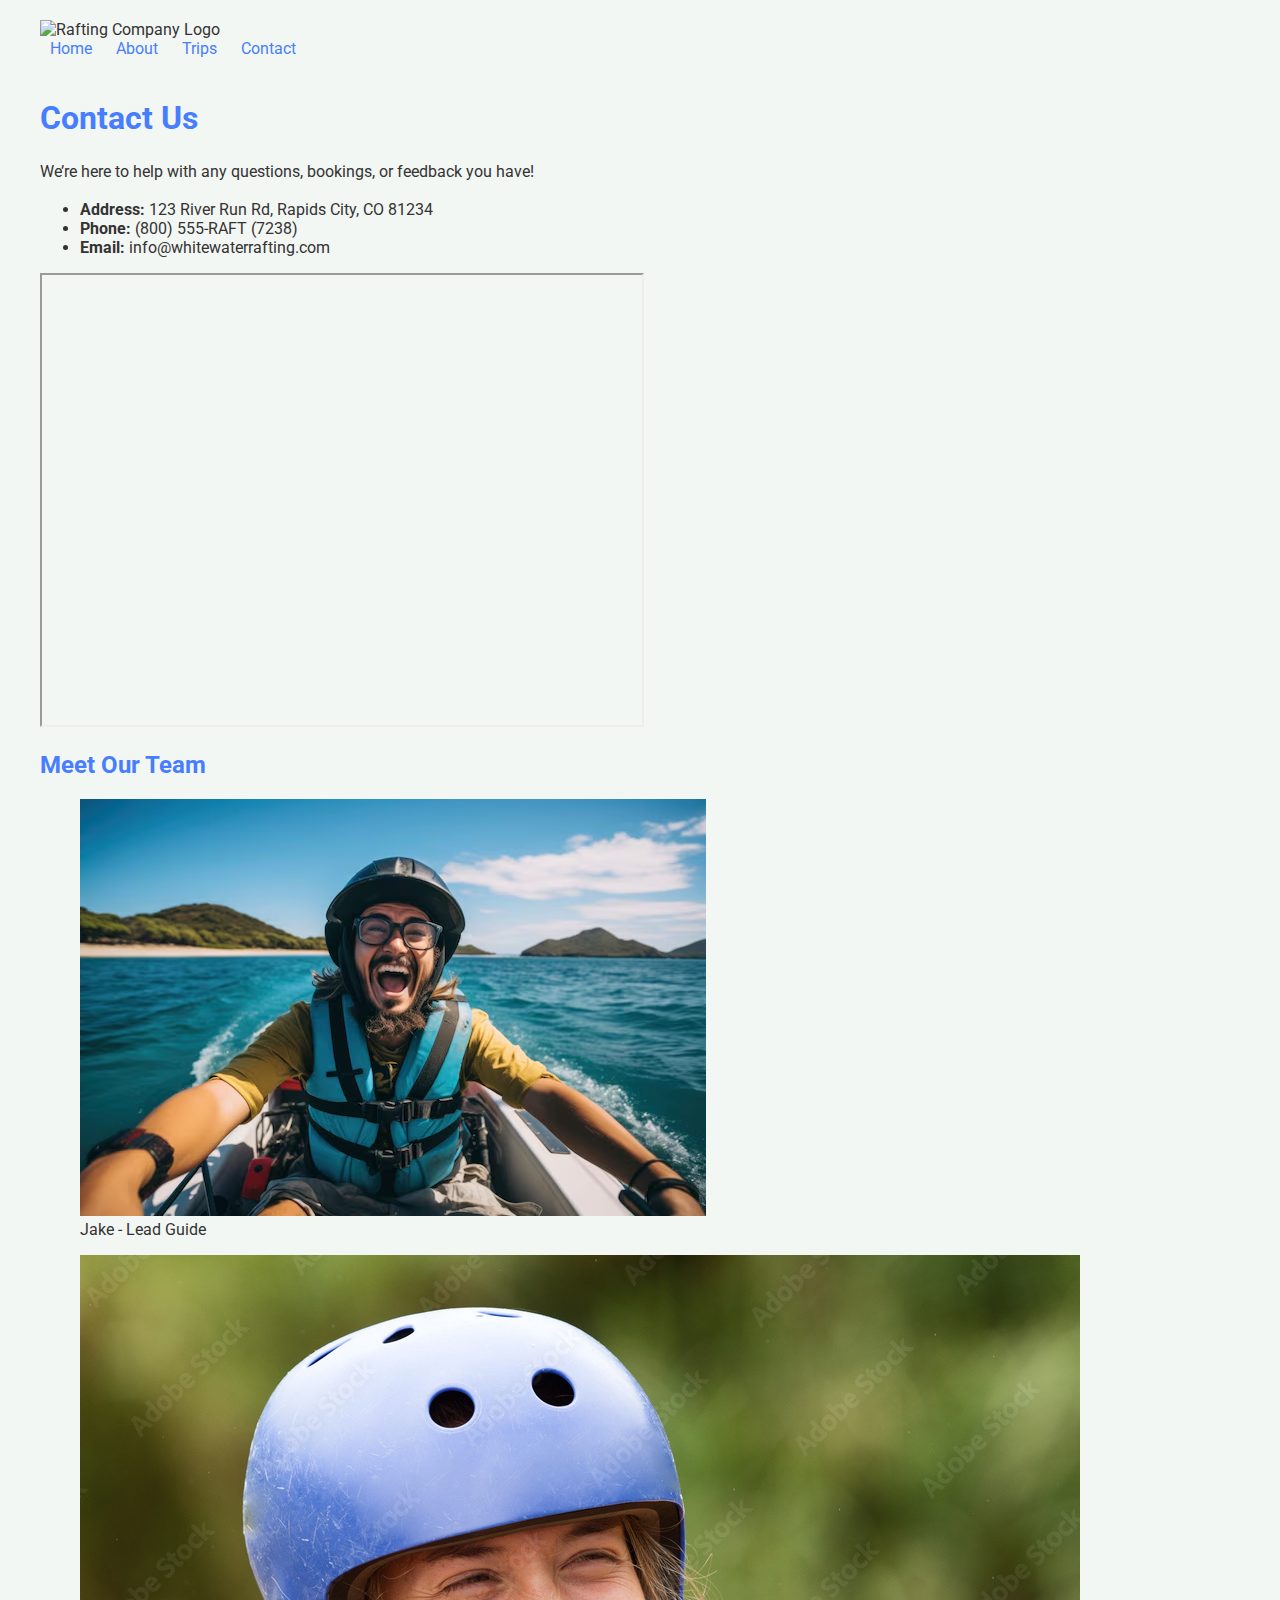
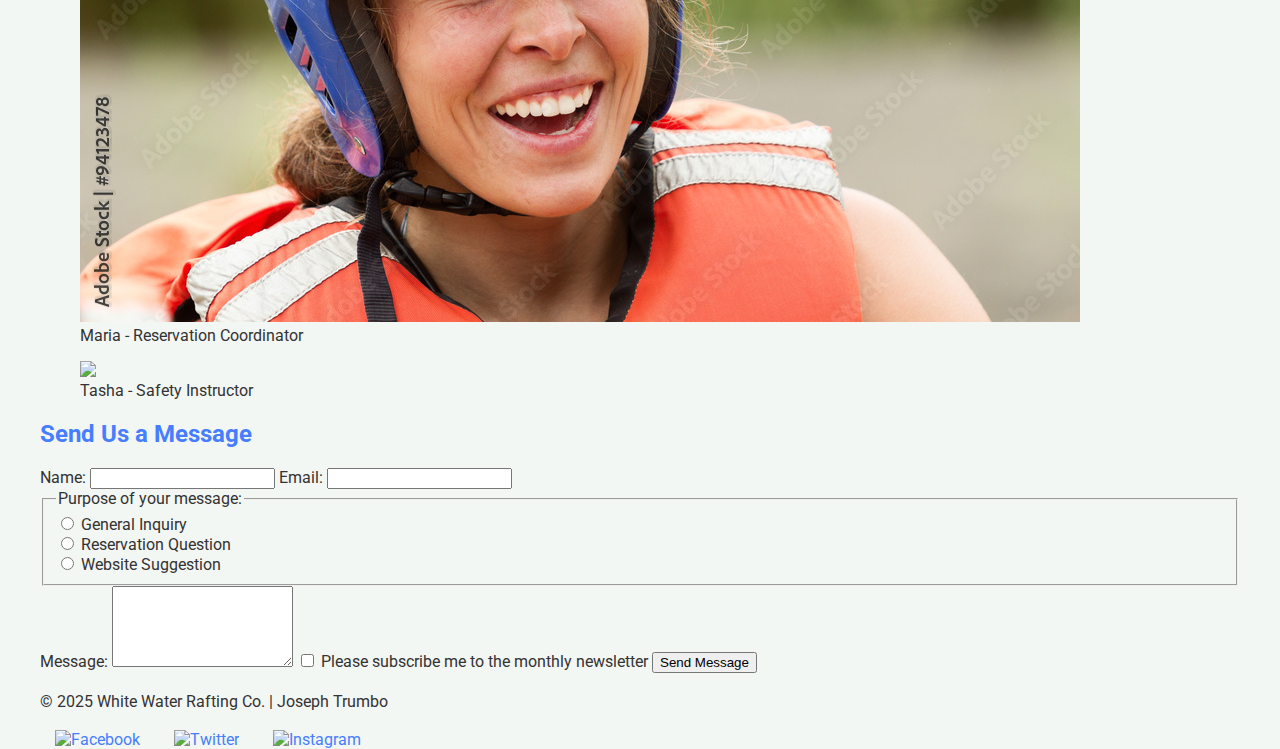
==== wwr/contact.html @ 86dbd9e5 "updated contact info" ====
<!DOCTYPE html>
<html lang="en">
<head>
    <meta charset="UTF-8">
    <meta name="viewport" content="width=device-width, initial-scale=1.0">
    <meta name="description" content="Learn more about our rafting adventures and history.">
    <meta name="author" content="Joseph Trumbo">
    <title>About Us | White Water Rafting</title>
    <link rel="stylesheet" href="styles/rafting.css">
    <link rel="preconnect" href="https://fonts.googleapis.com">
    <link rel="preconnect" href="https://fonts.gstatic.com" crossorigin>
    <link href="https://fonts.googleapis.com/css2?family=Montserrat:ital,wght@0,100..900;1,100..900&family=Roboto:ital,wght@0,100..900;1,100..900&display=swap" rel="stylesheet">
 
</head>
<body>
  <header>
    <div class="header-container">
      <img src="images/white-water-rafting.png" alt="Rafting Company Logo" />
      <nav>
        <a href="index.html">Home</a>
        <a href="about.html">About</a>
        <a href="trips.html">Trips</a>
        <a href="contact.html">Contact</a>
      </nav>
    </div>
  </header>

  <main> <section class="contact-info">
    <h1>Contact Us</h1>
    <p>We’re here to help with any questions, bookings, or feedback you have!</p>
    <ul>
      <li><strong>Address:</strong> 123 River Run Rd, Rapids City, CO 81234</li>
      <li><strong>Phone:</strong> (800) 555-RAFT (7238)</li>
      <li><strong>Email:</strong> info@whitewaterrafting.com</li>
    </ul>
    <div class="map-container">
      <iframe 
        src="https://www.google.com/maps/embed?pb=!1m18!1m12!1m3!1d3151.835434509596!2d144.95373631531588!3d-37.8172099797517!2m3!1f0!2f0!3f0!3m2!1i1024!2i768!4f13.1!3m3!1m2!1s0x6ad65d43f1f3b9bf%3A0x2b0f0f6f0f6f0f6f!2sWhite+Water+Rafting+Co!5e0!3m2!1sen!2sus!4v1711234567890" 
        width="600" 
        height="450" 
        allowfullscreen="" 
        loading="lazy" 
        referrerpolicy="no-referrer-when-downgrade">
      </iframe>
    </div>
  </section>

  <section class="team">
    <h2>Meet Our Team</h2>
    <div class="team-gallery">
      <figure>
        <img src="images/employee-jake-wwr.jpg" alt="Smiling guide Jake" />
        <figcaption>Jake - Lead Guide</figcaption>
      </figure>
      <figure>
        <img src="images/employee-maria-jpg.jpg" alt="Friendly coordinator Maria" />
        <figcaption>Maria - Reservation Coordinator</figcaption>
      </figure>
      <figure>
        <img src="images/employee-tasha-wwr.jpg alt="Excited safety instructor Tasha" />
        <figcaption>Tasha - Safety Instructor</figcaption>
      </figure>
    </div>
  </section>

  <section class="contact-form">
    <h2>Send Us a Message</h2>
    <form action="#" method="post">
      <label for="name">Name:</label>
      <input type="text" id="name" name="name" required />

      <label for="email">Email:</label>
      <input type="email" id="email" name="email" required />

      <fieldset>
        <legend>Purpose of your message:</legend>
        <label><input type="radio" name="purpose" value="general" required /> General Inquiry</label><br />
        <label><input type="radio" name="purpose" value="reservation" /> Reservation Question</label><br />
        <label><input type="radio" name="purpose" value="website" /> Website Suggestion</label>
      </fieldset>

      <label for="message">Message:</label>
      <textarea id="message" name="message" rows="5" required></textarea>

      <label>
        <input type="checkbox" name="subscribe" />
        Please subscribe me to the monthly newsletter
      </label>

      <button type="submit">Send Message</button>
    </form>
  </section>

  </main>

  <footer>
    <p>&copy; 2025 White Water Rafting Co. | Joseph Trumbo</p>
    <nav class="social-links">
      <a href="https://facebook.com"><img src="images/Facebook-icon.png" alt="Facebook" /></a>
      <a href="https://twitter.com"><img src="images/twitter-logo.png" alt="Twitter" /></a>
      <a href="https://instagram.com"><img src="images/instagram-logo.png" alt="Instagram" /></a>
    </nav>
  </footer>
</body>
</html>
---- wwr/styles/rafting.css ----
/* Define CSS Variables */
:root {
    --primary-color: #477EFF;
    --secondary-color: #99D8FF;
    --accent1-color: #D3CCC5;
    --accent2-color: #F3F7F3;
    --text-color: #333;
}

/* General Styles */
body {
    font-family: 'Roboto', sans-serif;
    color: var(--text-color);
    background-color: var(--accent2-color);
    max-width: 1200px;
    margin: 0 auto;
    padding: 0 20px;
}

h1, h2 {
    color: var(--primary-color);
}

p {
    line-height: 1.6;
}

/* Header Styles */
header {
    display: flex;
    justify-content: space-between;
    align-items: center;
    padding: 20px 0;
}

nav a {
    text-decoration: none;
    color: var(--primary-color);
    margin: 0 10px;
}

/* Hero Section */
.hero {
    position: relative;
    text-align: center;
}

.hero img {
    display: block;
    width: 100%;
    height: auto;
}

.hero h1 {
    position: absolute;
    top: 20%;
    left: 50%;
    transform: translate(-50%, -50%);
    background: rgba(255, 255, 255, 0.7);
    padding: 10px 20px;
    border-radius: 5px;
}

.hero article {
    position: absolute;
    bottom: 10%;
    left: 50%;
    transform: translateX(-50%);
    background: rgba(0, 0, 0, 0.6);
    color: white;
    padding: 15px;
    border-radius: 5px;
    max-width: 500px;
}

.hero article img {
    float: right;
    margin-left: 15px;
    border-radius: 50%;
    width: 80px;
    height: 80px;
}

/* Social Media Links */
footer a img {
    text-decoration: none;
    width: 40px;
    height: 40px;
    margin: 0 5px;
}
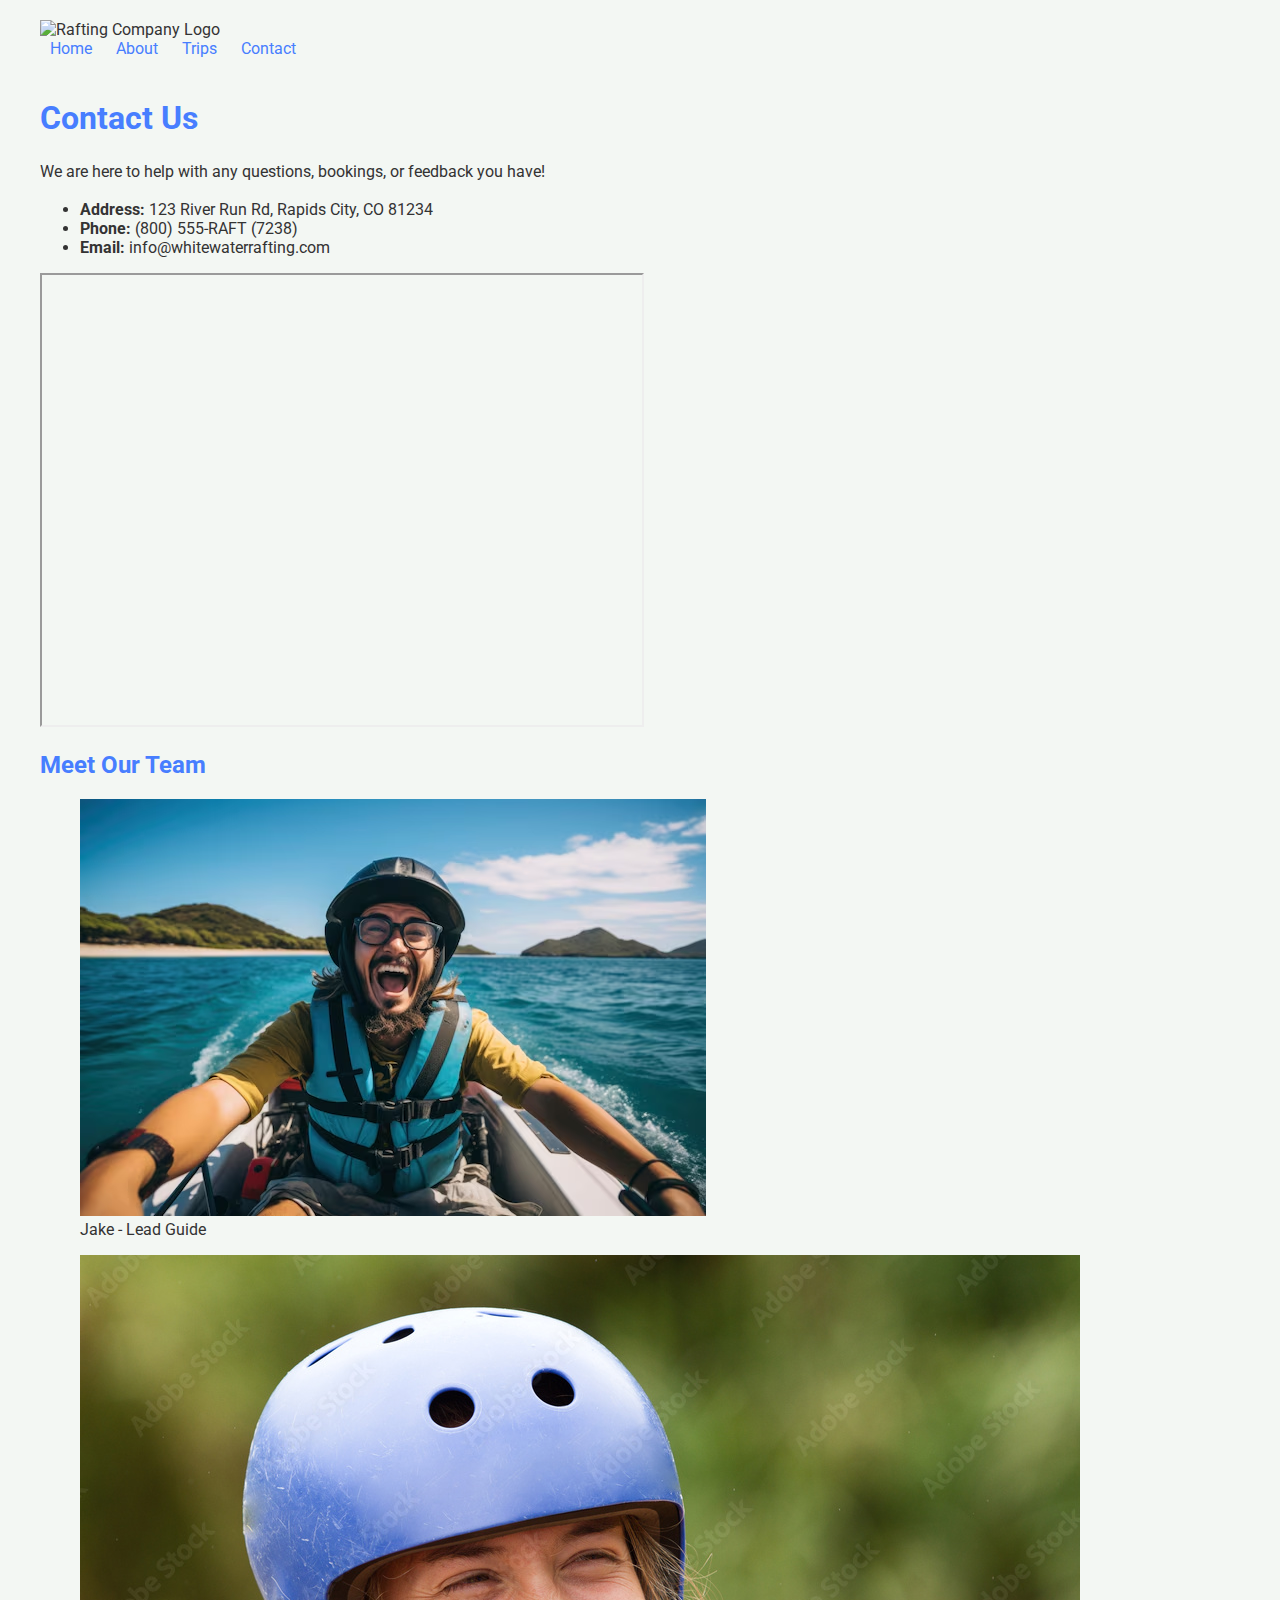
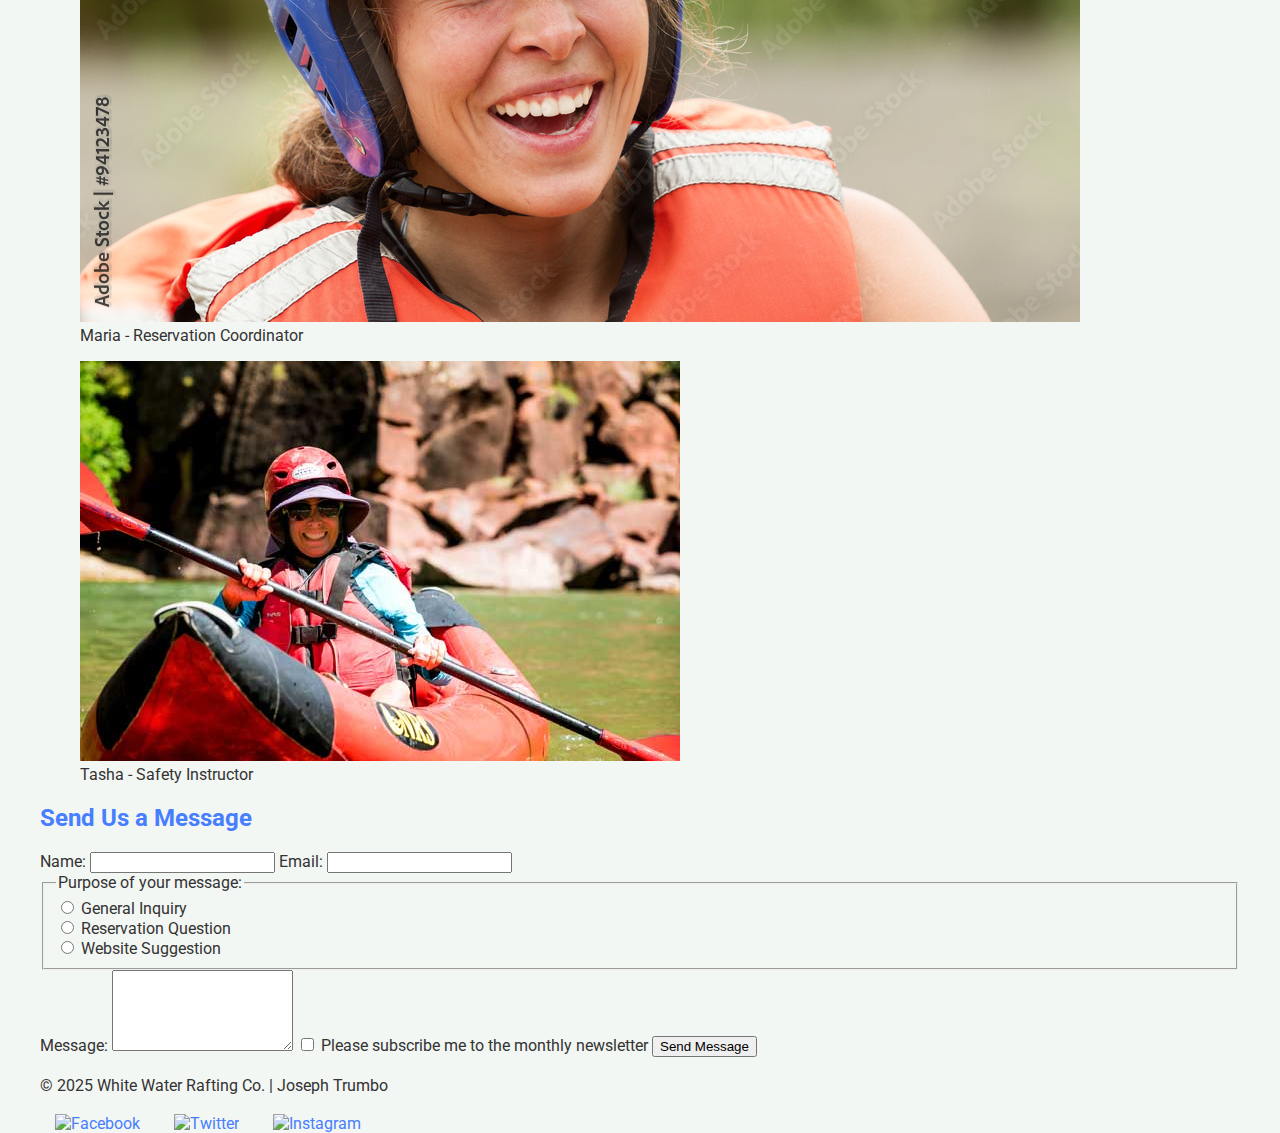
==== commit fa11549c: "moved map and contact info line 8" ====
--- a/wwr/contact.html
+++ b/wwr/contact.html
@@ -5,7 +5,7 @@
     <meta name="viewport" content="width=device-width, initial-scale=1.0">
     <meta name="description" content="Learn more about our rafting adventures and history.">
     <meta name="author" content="Joseph Trumbo">
-    <title>About Us | White Water Rafting</title>
+    <title>Contact Us | White Water Rafting</title>
     <link rel="stylesheet" href="styles/rafting.css">
     <link rel="preconnect" href="https://fonts.googleapis.com">
     <link rel="preconnect" href="https://fonts.gstatic.com" crossorigin>
@@ -27,7 +27,7 @@
 
   <main> <section class="contact-info">
     <h1>Contact Us</h1>
-    <p>We’re here to help with any questions, bookings, or feedback you have!</p>
+    <p>We are here to help with any questions, bookings, or feedback you have!</p>
     <ul>
       <li><strong>Address:</strong> 123 River Run Rd, Rapids City, CO 81234</li>
       <li><strong>Phone:</strong> (800) 555-RAFT (7238)</li>
@@ -35,7 +35,7 @@
     </ul>
     <div class="map-container">
       <iframe 
-        src="https://www.google.com/maps/embed?pb=!1m18!1m12!1m3!1d3151.835434509596!2d144.95373631531588!3d-37.8172099797517!2m3!1f0!2f0!3f0!3m2!1i1024!2i768!4f13.1!3m3!1m2!1s0x6ad65d43f1f3b9bf%3A0x2b0f0f6f0f6f0f6f!2sWhite+Water+Rafting+Co!5e0!3m2!1sen!2sus!4v1711234567890" 
+        src="https://www.google.com/maps/embed?pb=!1m18!1m12!1m3!1d3097.272221270241!2d-105.25062262391133!3d39.077496671686184!2m3!1f0!2f0!3f0!3m2!1i1024!2i768!4f13.1!3m3!1m2!1s0x876b4e4184156d67%3A0xe5a2b301a6b128ca!2s3147-2721%20Teller%20County%20Rd%2033%2C%20Woodland%20Park%2C%20CO%2080863!5e0!3m2!1sen!2sus!4v1744407390715!5m2!1sen!2sus"
         width="600" 
         height="450" 
         allowfullscreen="" 
@@ -57,7 +57,7 @@
         <figcaption>Maria - Reservation Coordinator</figcaption>
       </figure>
       <figure>
-        <img src="images/employee-tasha-wwr.jpg alt="Excited safety instructor Tasha" />
+        <img src="images/employee-tasha-wwr.jpg"Excited safety instructor Tasha" />
         <figcaption>Tasha - Safety Instructor</figcaption>
       </figure>
     </div>
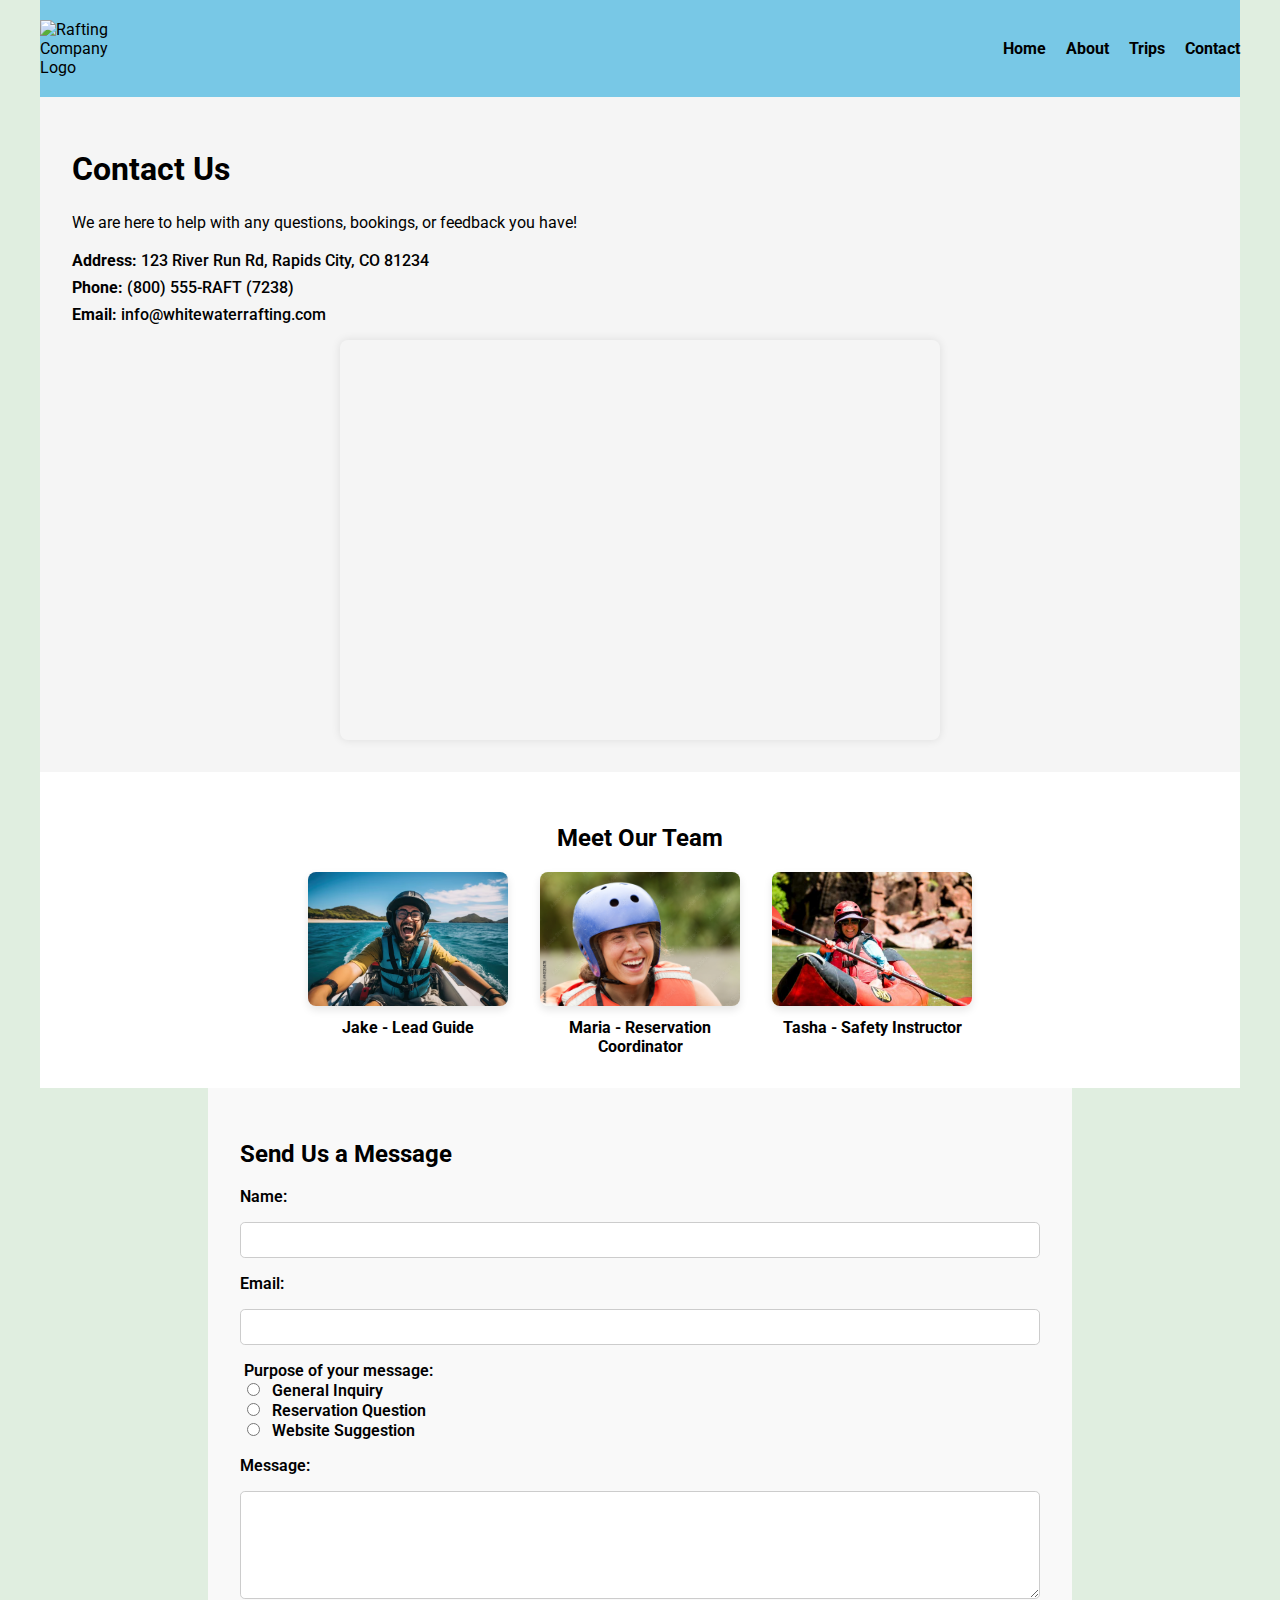
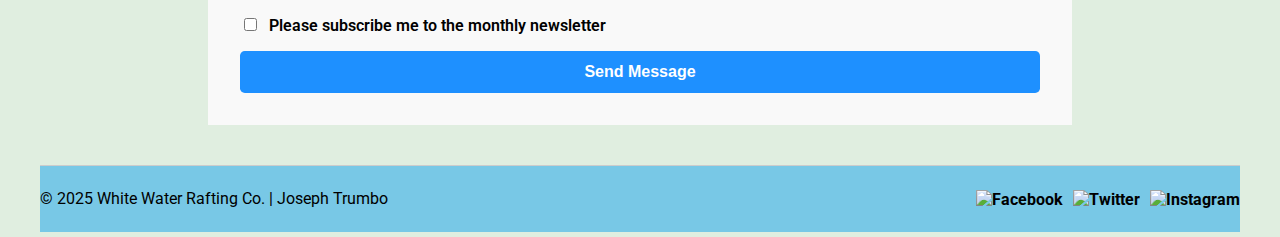
==== commit ec72e419: "updated ID" ====
--- a/wwr/contact.html
+++ b/wwr/contact.html
@@ -49,15 +49,15 @@
     <h2>Meet Our Team</h2>
     <div class="team-gallery">
       <figure>
-        <img src="images/employee-jake-wwr.jpg" alt="Smiling guide Jake" />
+        <img src="images/employee-jake-wwr.jpg" alt="Smiling guide Jake">
         <figcaption>Jake - Lead Guide</figcaption>
       </figure>
       <figure>
-        <img src="images/employee-maria-jpg.jpg" alt="Friendly coordinator Maria" />
+        <img src="images/employee-maria-jpg.jpg" alt="Friendly coordinator Maria">
         <figcaption>Maria - Reservation Coordinator</figcaption>
       </figure>
       <figure>
-        <img src="images/employee-tasha-wwr.jpg"Excited safety instructor Tasha" />
+        <img src="images/employee-tasha-wwr.jpg" alt= "Excited safety instructor Tasha">
         <figcaption>Tasha - Safety Instructor</figcaption>
       </figure>
     </div>
@@ -74,19 +74,19 @@
 
       <fieldset>
         <legend>Purpose of your message:</legend>
-        <label><input type="radio" name="purpose" value="general" required /> General Inquiry</label><br />
-        <label><input type="radio" name="purpose" value="reservation" /> Reservation Question</label><br />
-        <label><input type="radio" name="purpose" value="website" /> Website Suggestion</label>
+        <label for="purpose-general"><input type="radio" id="purpose-general" name="purpose" value="general" required /> General Inquiry</label><br />
+        <label for="purpose-reservation"><input type="radio" id="purpose-reservation" name="purpose" value="reservation" /> Reservation Question</label><br />
+        <label for="purpose-website"><input type="radio" id="purpose-website" name="purpose" value="website" /> Website Suggestion</label>
       </fieldset>
 
       <label for="message">Message:</label>
       <textarea id="message" name="message" rows="5" required></textarea>
 
-      <label>
-        <input type="checkbox" name="subscribe" />
+      <label for="subscribe">
+        <input type="checkbox" id="subscribe" name="subscribe" />
         Please subscribe me to the monthly newsletter
       </label>
-
+      
       <button type="submit">Send Message</button>
     </form>
   </section>
--- a/wwr/styles/rafting.css
+++ b/wwr/styles/rafting.css
@@ -1,13 +1,11 @@
-/* Define CSS Variables */
 :root {
-    --primary-color: #477EFF;
-    --secondary-color: #99D8FF;
-    --accent1-color: #D3CCC5;
-    --accent2-color: #F3F7F3;
-    --text-color: #333;
-}
-
-/* General Styles */
+    --primary-color: #000000;
+    --secondary-color: #3399ff;
+    --accent1-color: #78c8e6;
+    --accent2-color: #e0eee0;
+    --text-color: #000000;
+}
+
 body {
     font-family: 'Roboto', sans-serif;
     color: var(--text-color);
@@ -19,30 +17,54 @@
 
 h1, h2 {
     color: var(--primary-color);
+    /* font-family: 'Montserrat', serif; */
 }
 
 p {
     line-height: 1.6;
 }
 
-/* Header Styles */
+/* Header Layout with CSS Grid */
 header {
-    display: flex;
-    justify-content: space-between;
+    background-color: var(--accent1-color);
+    padding: 20px 0;
+}
+
+.header-container {
+    display: grid;
+    grid-template-columns: auto 1fr;
     align-items: center;
-    padding: 20px 0;
+    gap: 20px;
+}
+
+.header-container img {
+    width: 100px;
+    height: auto;
+}
+
+/* Navigation with Flex */
+nav {
+    display: flex;
+    justify-content: flex-end;
+    gap: 20px;
 }
 
 nav a {
     text-decoration: none;
     color: var(--primary-color);
-    margin: 0 10px;
+    font-weight: bold;
+    transition: color 0.3s;
+}
+
+nav a:hover {
+    color: var(--secondary-color);
 }
 
 /* Hero Section */
 .hero {
     position: relative;
     text-align: center;
+    margin-bottom: 40px;
 }
 
 .hero img {
@@ -56,9 +78,10 @@
     top: 20%;
     left: 50%;
     transform: translate(-50%, -50%);
-    background: rgba(255, 255, 255, 0.7);
+    background: rgba(255, 36, 36, 0.7);
     padding: 10px 20px;
     border-radius: 5px;
+    font-family: 'Montserrat', sans-serif;
 }
 
 .hero article {
@@ -67,24 +90,213 @@
     left: 50%;
     transform: translateX(-50%);
     background: rgba(0, 0, 0, 0.6);
-    color: white;
+    color: rgb(255, 255, 255);
     padding: 15px;
     border-radius: 5px;
     max-width: 500px;
+    display: flex;
+    align-items: center;
+    gap: 15px;
 }
 
 .hero article img {
-    float: right;
-    margin-left: 15px;
     border-radius: 50%;
     width: 80px;
     height: 80px;
 }
 
-/* Social Media Links */
+/* History Section Layout */
+#history .history-content {
+    display: grid;
+    grid-template-columns: 1fr auto 1fr;
+    align-items: center;
+    gap: 20px;
+    margin-top: 20px;
+}
+
+#history img {
+    width: 100%;
+    max-width: 200px;
+    height: auto;
+    border-radius: 10px;
+}
+
+/* Adventure Gallery Section */
+#adventure .adventure-gallery {
+    display: flex;
+    justify-content: space-between;
+    flex-wrap: wrap;
+    gap: 10px;
+    margin-top: 20px;
+}
+
+.adventure-gallery figure {
+    flex: 1 1 calc(20% - 10px);
+    text-align: center;
+    margin: 0;
+}
+
+.adventure-gallery img {
+    width: 100%;
+    height: auto;
+    border-radius: 8px;
+}
+
+.adventure-gallery figcaption {
+    margin-top: 8px;
+    font-style: italic;
+    font-size: 0.9rem;
+    color:#555
+}
+
+/* Footer */
+footer {
+    display: flex;
+    justify-content: space-between;
+    align-items: center;
+    padding: 20px 0;
+    border-top: 1px solid #ccc;
+    margin-top: 40px;
+    background-color: var(--accent1-color);
+}
+
+footer p {
+    margin: 0;
+}
+
+.social-links {
+    display: flex;
+    gap: 10px;
+}
+
 footer a img {
-    text-decoration: none;
     width: 40px;
     height: 40px;
-    margin: 0 5px;
-}
+    transition: transform 0.3s;
+}
+
+footer a img:hover {
+    transform: scale(1.1);
+}
+
+/* Css Styles for Contact page */
+/* Contact Info Section */
+.contact-info {
+    padding: 2rem;
+    background-color: #f5f5f5;
+  }
+  
+  .contact-info ul {
+    list-style: none;
+    padding: 0;
+  }
+  
+  .contact-info li {
+    margin: 0.5rem 0;
+    font-weight: 500;
+  }
+  
+  /* Map Styling */
+  .map-container {
+    margin-top: 1rem;
+    display: flex;
+    justify-content: center;
+  }
+  
+  .map-container iframe {
+    width: 100%;
+    max-width: 600px;
+    height: 400px;
+    border: none;
+    border-radius: 0.5rem;
+    box-shadow: 0 0 10px rgba(0,0,0,0.1);
+  }
+  
+  /* Team Section */
+  .team {
+    padding: 2rem;
+    background-color: #fff;
+    text-align: center;
+  }
+  
+  .team-gallery {
+    display: flex;
+    flex-wrap: wrap;
+    justify-content: center;
+    gap: 2rem;
+  }
+  
+  .team-gallery figure {
+    width: 200px;
+    margin: 0;
+  }
+  
+  .team-gallery img {
+    width: 100%;
+    border-radius: 0.5rem;
+    box-shadow: 0 4px 8px rgba(0,0,0,0.1);
+  }
+  
+  .team-gallery figcaption {
+    margin-top: 0.5rem;
+    font-weight: bold;
+  }
+  
+  /* Contact Form Section */
+  .contact-form {
+    padding: 2rem;
+    background-color: #f9f9f9;
+    max-width: 800px;
+    margin: auto;
+  }
+  
+  .contact-form form {
+    display: flex;
+    flex-direction: column;
+    gap: 1rem;
+  }
+  
+  .contact-form label,
+  .contact-form legend {
+    font-weight: 600;
+  }
+  
+  .contact-form input[type="text"],
+  .contact-form input[type="email"],
+  .contact-form textarea {
+    padding: 0.5rem;
+    border: 1px solid #ccc;
+    border-radius: 0.3rem;
+    font-size: 1rem;
+  }
+  
+  .contact-form textarea {
+    resize: vertical;
+  }
+  
+  .contact-form fieldset {
+    border: none;
+    padding: 0;
+  }
+  
+  .contact-form input[type="radio"],
+  .contact-form input[type="checkbox"] {
+    margin-right: 0.5rem;
+  }
+  
+  .contact-form button[type="submit"] {
+    padding: 0.75rem 1.5rem;
+    font-size: 1rem;
+    font-weight: bold;
+    background-color: #1e90ff;
+    color: #fff;
+    border: none;
+    border-radius: 0.3rem;
+    cursor: pointer;
+    transition: background-color 0.3s;
+  }
+  
+  .contact-form button[type="submit"]:hover {
+    background-color: #0d6efd;
+  }
+  